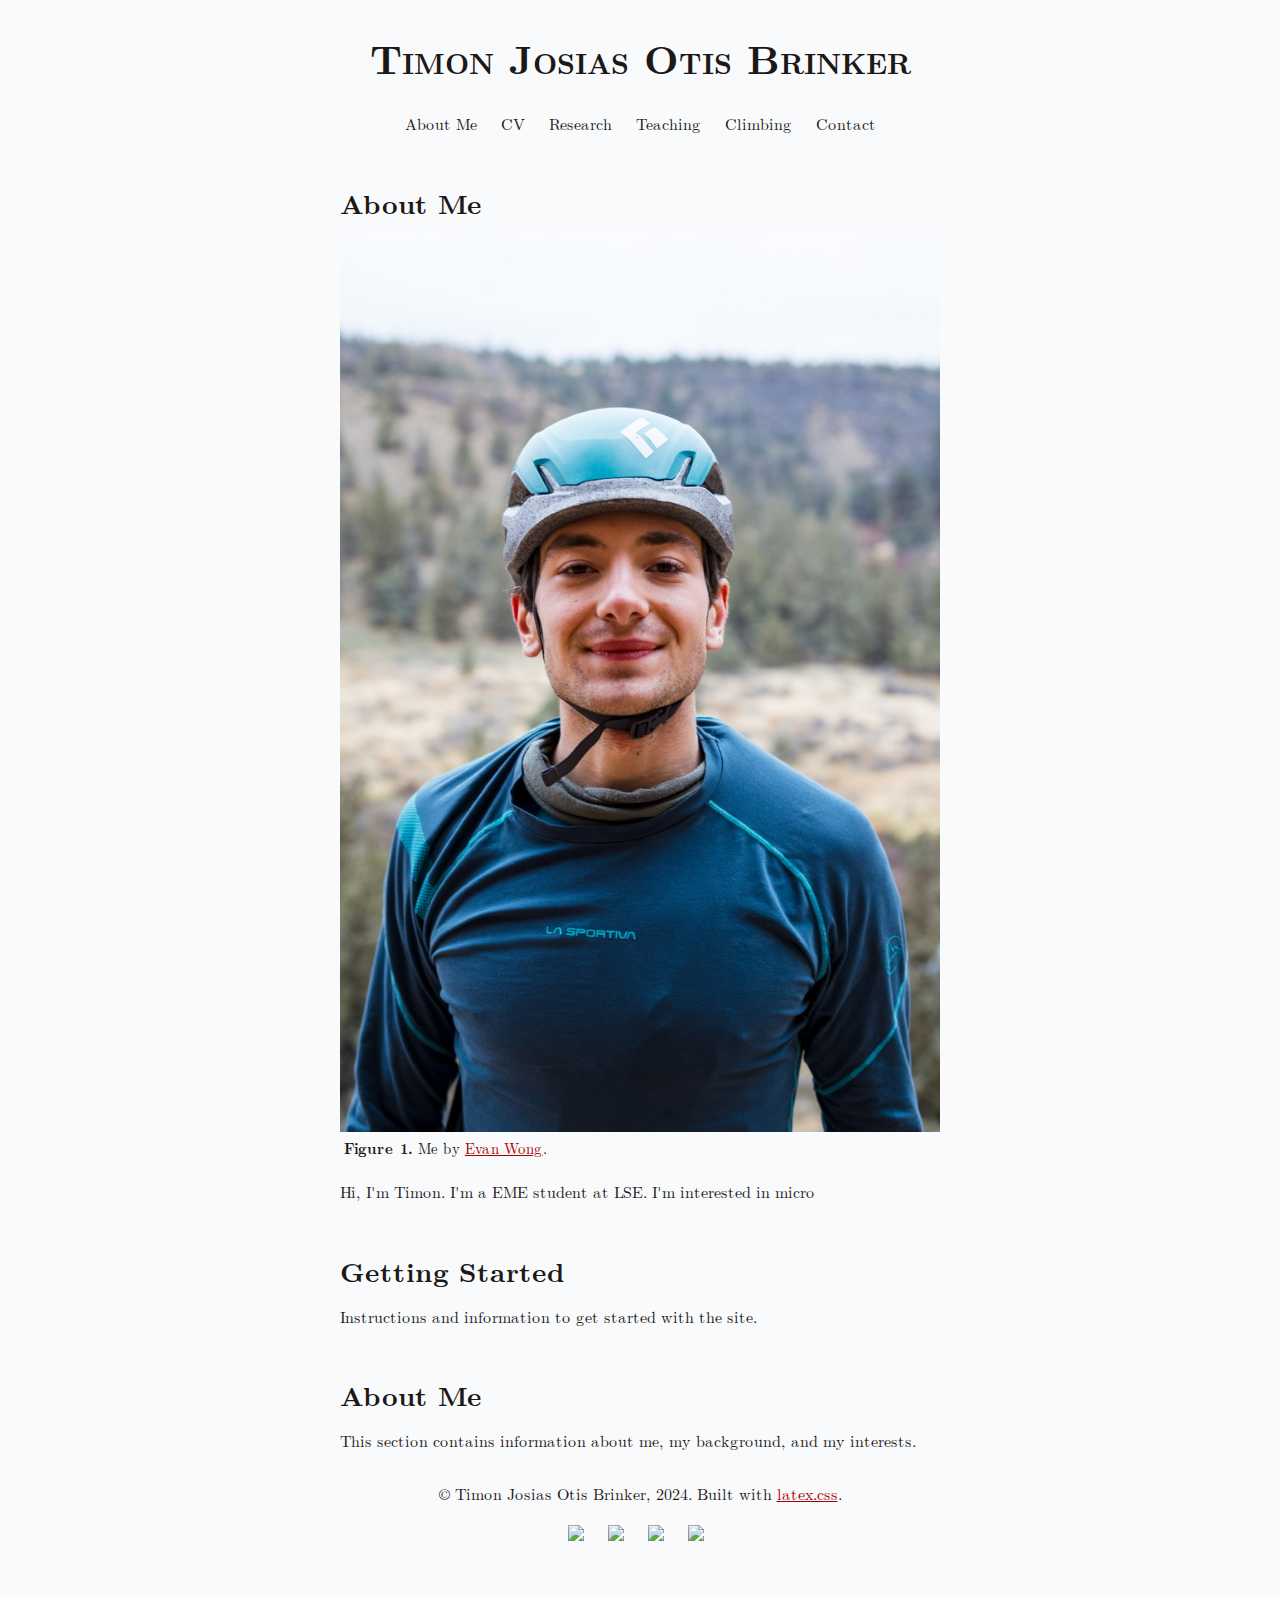
==== index.html @ 405f5540 "initial" ====
<!DOCTYPE html>
<html lang="en">

<head>
  <meta charset="UTF-8" />
  <meta name="viewport" content="width=device-width, initial-scale=1.0" />
  <meta name="google-site-verification" content="tm5Y6ZNTf-lBqbwniGjQPv1q02o2TuUQZ9GTYa4SMLg" />
  <title>Timon Brinker</title>

  <meta name="description"
    content="---" />
  <meta name="keywords" content="Timon Brinker, LSE, EME, student" />
  <meta property="og:title" content="Timon Brinker" />
  <meta property="og:url" content="https://latex.vercel.app" />
  <meta property="og:type" content="website" />

  <link rel="stylesheet" href="style.css" />
  <link rel="stylesheet" href="prism/prism.css" />
</head>

<body>
  <!-- HEADER SECTION -->
  <header>
    <h1><span class="author">Timon Josias Otis Brinker</span></h1>
    <nav>
      <a href="index.html">About Me</a>
      <a href="CV.html">CV</a>
      <a href="Research.html">Research</a>
      <a href="Teaching.html">Teaching</a>
      <a href="Climbing.html">Climbing</a>
      <a href="Contact.html">Contact</a>
    </nav>
  </header>

  <!-- MAIN CONTENT -->
  <main>
    <section id="about-me">
      <h2>About Me</h2>
      <figure>
        <img src = pic/5F84C0A1-6933-46D9-A409-B934EB5FBEB1_1_105_c.jpeg
          loading="lazy" alt="Mountain landscape" width="600" height="400" />
        <figcaption>
          Me by
          <a href="https://www.evan-wong.com">Evan Wong</a>.
        </figcaption>
      </figure>
      <p>Hi, I'm Timon. I'm a EME student at LSE. I'm interested in micro</p>
      </section>

    <!-- Section for Getting Started -->
    <section id="getting-started">
      <h2>Getting Started</h2>
      <p>Instructions and information to get started with the site.</p>
    </section>

    <!-- Section for About Me -->
    <section id="about-me">
      <h2>About Me</h2>
      <p>This section contains information about me, my background, and my interests.</p>
    </section>
  </main>

  <!-- FOOTER (Optional) -->
  <footer>
    <p>© Timon Josias Otis Brinker, 2024. Built with <a href="https://github.com/vincentdoerig/latex-css?tab=readme-ov-file">latex.css</a>.</p>
    <div class="social-icons">
      <a href="https://www.instagram.com/timonbrinker/" target="_blank">
        <img src="https://img.icons8.com/fluency/48/instagram-new.png" alt="Instagram icon" />
      </a>
      <a href="mailto:timon.brinker@icloud.com">
        <img src="https://img.icons8.com/fluency/48/email.png" alt="Email icon" />
      </a>
      <a href="https://www.linkedin.com/in/timon-brinker-65a720211/" target="_blank">
        <img src="https://img.icons8.com/fluency/48/linkedin.png" alt="LinkedIn icon" />
      </a>
      <a href="https://github.com/tjb-0" target="_blank">
        <img src="https://img.icons8.com/fluency/48/github.png" alt="GitHub icon" />
      </a>
    </div>
  </footer>

  <!-- Optional: Dark Mode Toggle Script -->
  <script>
    // Check the system theme preference on page load
    if (window.matchMedia && window.matchMedia('(prefers-color-scheme: dark)').matches) {
      document.body.classList.add('latex-dark');
    }
  
    // Listen for changes in the system theme preference
    window.matchMedia('(prefers-color-scheme: dark)').addEventListener('change', e => {
      if (e.matches) {
        document.body.classList.add('latex-dark'); // Apply dark mode
      } else {
        document.body.classList.remove('latex-dark'); // Remove dark mode
      }
    });
  </script>
</body>

</html>
---- style.css ----
/*!
 * LaTeX.css (https://latex.vercel.app/)
 *
 * Source: https://github.com/vincentdoerig/latex-css
 * Licensed under MIT (https://github.com/vincentdoerig/latex-css/blob/master/LICENSE)
*/

@font-face {
  font-family: 'Latin Modern';
  font-style: normal;
  font-weight: normal;
  font-display: swap;
  src: url('./fonts/LM-regular.woff2') format('woff2'),
    url('./fonts/LM-regular.woff') format('woff'),
    url('./fonts/LM-regular.ttf') format('truetype');
}

@font-face {
  font-family: 'Latin Modern';
  font-style: italic;
  font-weight: normal;
  font-display: swap;
  src: url('./fonts/LM-italic.woff2') format('woff2'),
    url('./fonts/LM-italic.woff') format('woff'),
    url('./fonts/LM-italic.ttf') format('truetype');
}

@font-face {
  font-family: 'Latin Modern';
  font-style: normal;
  font-weight: bold;
  font-display: swap;
  src: url('./fonts/LM-bold.woff2') format('woff2'),
    url('./fonts/LM-bold.woff') format('woff'),
    url('./fonts/LM-bold.ttf') format('truetype');
}

@font-face {
  font-family: 'Latin Modern';
  font-style: italic;
  font-weight: bold;
  font-display: swap;
  src: url('./fonts/LM-bold-italic.woff2') format('woff2'),
    url('./fonts/LM-bold-italic.woff') format('woff'),
    url('./fonts/LM-bold-italic.ttf') format('truetype');
}

@font-face {
  font-family: 'Libertinus';
  font-style: normal;
  font-weight: normal;
  font-display: swap;
  src: url('./fonts/Libertinus-regular.woff2') format('woff2');
}

@font-face {
  font-family: 'Libertinus';
  font-style: italic;
  font-weight: normal;
  font-display: swap;
  src: url('./fonts/Libertinus-italic.woff2') format('woff2');
}

@font-face {
  font-family: 'Libertinus';
  font-style: normal;
  font-weight: bold;
  font-display: swap;
  src: url('./fonts/Libertinus-bold.woff2') format('woff2');
}

@font-face {
  font-family: 'Libertinus';
  font-style: italic;
  font-weight: bold;
  font-display: swap;
  src: url('./fonts/Libertinus-bold-italic.woff2') format('woff2');
}

@font-face {
  font-family: 'Libertinus';
  font-style: normal;
  font-weight: 600;
  font-display: swap;
  src: url('./fonts/Libertinus-semibold.woff2') format('woff2');
}

@font-face {
  font-family: 'Libertinus';
  font-style: italic;
  font-weight: 600;
  font-display: swap;
  src: url('./fonts/Libertinus-semibold-italic.woff2') format('woff2');
}

/* Box sizing rules */
*,
*::before,
*::after {
  box-sizing: border-box;
}

:root {
  --body-color: hsl(0, 5%, 10%);
  --body-bg-color: hsl(210, 20%, 98%);
  --link-visited: hsl(0, 100%, 33%);
  --link-focus-outline: hsl(220, 90%, 52%);
  --pre-bg-color: hsl(210, 28%, 93%);
  --kbd-bg-color: hsl(210, 5%, 100%);
  --kbd-border-color: hsl(210, 5%, 70%);
  --table-border-color: black;
  --border-width-thin: 1.36px;
  --border-width-thick: 2.27px;
  --sidenote-target-border-color: hsl(55, 55%, 70%);
  --footnotes-border-color: hsl(0, 0%, 39%);
  --text-indent-size: 1.463rem; /* In 12pt [Latin Modern font] LaTeX article
  \parindent =~ 17.625pt; taking also into account the ratio
  1pt[LaTeX] = (72 / 72.27) * 1pt[HTML], with default 12pt/1rem LaTeX.css font
  size, the identation value in rem CSS units is:
  \parindent =~ 17.625 * (72 / 72.27) / 12 = 1.463rem. */
}

.latex-dark {
  --body-color: hsl(0, 0%, 86%);
  --body-bg-color: hsl(0, 0%, 16%);
  --link-visited: hsl(196 80% 77%);
  --link-focus-outline: hsl(215, 63%, 73%);
  --pre-bg-color: hsl(0, 1%, 25%);
  --kbd-bg-color: hsl(0, 0%, 16%);
  --kbd-border-color: hsl(210, 5%, 70%);
  --table-border-color: white;
  --sidenote-target-border-color: hsl(0, 0%, 59%);
  --footnotes-border-color: hsl(0, 0%, 59%);
  --proof-symbol-filter: invert(80%);
}

@media (prefers-color-scheme: dark) {
   .latex-dark-auto {
    --body-color: hsl(0, 0%, 86%);
    --body-bg-color: hsl(0, 0%, 16%);
    --link-visited: hsl(196 80% 77%);
    --link-focus-outline: hsl(215, 63%, 73%);
    --pre-bg-color: hsl(0, 1%, 25%);
    --kbd-bg-color: hsl(0, 0%, 16%);
    --kbd-border-color: hsl(210, 5%, 70%);
    --table-border-color: white;
    --sidenote-target-border-color: hsl(0, 0%, 59%);
    --footnotes-border-color: hsl(0, 0%, 59%);
    --proof-symbol-filter: invert(80%);
  }
}

/* Remove default margin */
body,
h1,
h2,
h3,
h4,
p,
ul[class],
ol[class],
li,
figure,
figcaption,
dl,
dd {
  margin: 0;
}

/* Make default font-size 1rem and add smooth scrolling to anchors */
html {
  font-size: 1rem;
}
@media (prefers-reduced-motion: no-preference) {
  html {
    scroll-behavior: smooth;
  }
}

body.libertinus {
  font-family: 'Libertinus', Georgia, Cambria, 'Times New Roman', Times, serif;
}

body {
  font-family: 'Latin Modern', Georgia, Cambria, 'Times New Roman', Times, serif;
  line-height: 1.8;

  max-width: 80ch;
  min-height: 100vh;
  overflow-x: hidden;
  margin: 0 auto;
  padding: 2rem 1.25rem;

  counter-reset: theorem definition sidenote-counter;

  color: var(--body-color);
  background-color: var(--body-bg-color);

  text-rendering: optimizeLegibility;
}

/* Justify and hyphenate all paragraphs */
p {
  text-align: justify;
  hyphens: auto;
  -webkit-hyphens: auto;
  -moz-hyphens: auto;
  margin-top: 1rem;
}

/* Indents paragraphs like in LaTeX documents*/
.indent-pars p {
  text-indent: var(--text-indent-size);
}

.indent-pars p.no-indent,
p.no-indent {
  text-indent: 0;
}

.indent-pars ol p,
.indent-pars ul p {
  text-indent: 0;
}

.indent-pars h2 + p,
.indent-pars h3 + p,
.indent-pars h4 + p {
  text-indent: 0;
}

/* A elements that don't have a class get default styles */
a:not([class]) {
  text-decoration-skip-ink: auto;
}

/* Make links red */
a,
a:visited {
  color: var(--link-visited);
}

a:focus {
  outline-offset: 2px;
  outline: 2px solid var(--link-focus-outline);
}

/* Make images easier to work with */
img {
  max-width: 100%;
  height: auto;
  display: block;
}

/* Inherit fonts for inputs and buttons */
input,
button,
textarea,
select {
  font: inherit;
}

/* Prevent textarea from overflowing */
textarea {
  width: 100%;
}

/* Natural flow and rhythm in articles by default */
article > * + * {
  margin-top: 1em;
}

/* Styles for inline code or code snippets */
code,
pre,
kbd {
  font-family: Menlo, Monaco, Consolas, 'Liberation Mono', 'Courier New',
    monospace;
  font-size: 85%;
  hyphens: none;
}
pre {
  padding: 1rem 1.4rem;
  max-width: 100%;
  overflow: auto;
  border-radius: 4px;
  background: var(--pre-bg-color);
}
pre code {
  font-size: 95%;
  position: relative;
}
kbd {
  background: var(--kbd-bg-color);
  border: 1px solid var(--kbd-border-color);
  border-radius: 2px;
  padding: 2px 4px;
  font-size: 75%;
}

/* Better tables */
table:not(.borders-custom) {
  border-collapse: collapse;
  border-spacing: 0;
  width: auto;
  max-width: 100%;
  border-top: var(--border-width-thick) solid var(--table-border-color);
  border-bottom: var(--border-width-thick) solid var(--table-border-color);
  /* display: block; */
  overflow-x: auto; /* does not work because element is not block */
  /* white-space: nowrap; */
  counter-increment: caption;
}
/* add bottom border on column table headings  */
table:not(.borders-custom) tr > th[scope='col'] {
  border-bottom: var(--border-width-thin) solid var(--table-border-color);
}
/* add right border on row table headings  */
table:not(.borders-custom) tr > th[scope='row'] {
  border-right: var(--border-width-thin) solid var(--table-border-color);
}
table:not(.borders-custom) > tbody > tr:first-child > td,
table:not(.borders-custom) > tbody > tr:first-child > th {
  border-top: var(--border-width-thin) solid var(--table-border-color);
}
table:not(.borders-custom) > tbody > tr:last-child > td,
table:not(.borders-custom) > tbody > tr:last-child > th {
  border-bottom: var(--border-width-thin) solid var(--table-border-color);
}

th,
td {
  text-align: left;
  padding: 0.5rem;
  line-height: 1.1;
}
/* Table caption */
caption {
  text-align: left;
  font-size: 0.923em;
  /* border-bottom: 2pt solid #000; */
  padding: 0 0.25em 0.25em;
  width: 100%;
  margin-left: 0;
}

caption::before {
  content: 'Table ' counter(caption) '. ';
  font-weight: bold;
}

/* allow scroll on the x-axis */
.scroll-wrapper {
  overflow-x: auto;
}

/* if a table is wrapped in a scroll wrapper,
  the table cells shouldn't wrap */
.scroll-wrapper > table td {
  white-space: nowrap;
}

/* Table custom borders */
table.borders-custom {
  border-collapse: collapse;
  border-spacing: 0;
  width: auto;
  max-width: 100%;
  overflow-x: auto;
  counter-increment: caption;
}

.border-top-thick {
  border-top: var(--border-width-thick) solid var(--table-border-color);
}
.border-right-thick {
  border-right: var(--border-width-thick) solid var(--table-border-color);
}
.border-bottom-thick {
  border-bottom: var(--border-width-thick) solid var(--table-border-color);
}
.border-left-thick {
  border-left: var(--border-width-thick) solid var(--table-border-color);
}

.border-top-thin {
  border-top: var(--border-width-thin) solid var(--table-border-color);
}
.border-right-thin {
  border-right: var(--border-width-thin) solid var(--table-border-color);
}
.border-bottom-thin {
  border-bottom: var(--border-width-thin) solid var(--table-border-color);
}
.border-left-thin {
  border-left: var(--border-width-thin) solid var(--table-border-color);
}

/* Table column alignment */
.col-1-l tr > :nth-child(1),
.col-2-l tr > :nth-child(2),
.col-3-l tr > :nth-child(3),
.col-4-l tr > :nth-child(4),
.col-5-l tr > :nth-child(5),
.col-6-l tr > :nth-child(6),
.col-7-l tr > :nth-child(7),
.col-8-l tr > :nth-child(8),
.col-9-l tr > :nth-child(9),
.col-10-l tr > :nth-child(10),
.col-11-l tr > :nth-child(11),
.col-12-l tr > :nth-child(12) {
  text-align: left;
}
.col-1-c tr > :nth-child(1),
.col-2-c tr > :nth-child(2),
.col-3-c tr > :nth-child(3),
.col-4-c tr > :nth-child(4),
.col-5-c tr > :nth-child(5),
.col-6-c tr > :nth-child(6),
.col-7-c tr > :nth-child(7),
.col-8-c tr > :nth-child(8),
.col-9-c tr > :nth-child(9),
.col-10-c tr > :nth-child(10),
.col-11-c tr > :nth-child(11),
.col-12-c tr > :nth-child(12) {
  text-align: center;
}
.col-1-r tr > :nth-child(1),
.col-2-r tr > :nth-child(2),
.col-3-r tr > :nth-child(3),
.col-4-r tr > :nth-child(4),
.col-5-r tr > :nth-child(5),
.col-6-r tr > :nth-child(6),
.col-7-r tr > :nth-child(7),
.col-8-r tr > :nth-child(8),
.col-9-r tr > :nth-child(9),
.col-10-r tr > :nth-child(10),
.col-11-r tr > :nth-child(11),
.col-12-r tr > :nth-child(12) {
  text-align: right;
}

/* Format figure captions (based on table captions) */
figure {
  counter-increment: figcaption;
}
figcaption {
  text-align: left;
  font-size: 0.923em;
  padding: 0.25em 0.25em 0;
  width: 100%;
  margin-left: 0;
}
figcaption::before {
  content: 'Figure ' counter(figcaption) '. ';
  font-weight: bold;
}

/* Center align the title */
h1:first-child {
  text-align: center;
}

/* Nested ordered list for ToC */
  /* Center navigation links */

  /* Adjust font size and padding for smaller screens */
  @media (max-width: 600px) {
    nav a {
      font-size: 0.9rem;
      padding: 0.5rem;
    }
  }

  nav {
    display: flex;
    justify-content: center;
    gap: 1.5rem; /* Space between links */
    flex-wrap: wrap; /* Allows links to wrap on small screens */
    margin-top: 1rem;
  }

  nav a {
    text-decoration: none; /* Remove underline from links */
    color: inherit; /* Inherit text color from header */
  }

nav ol {
  justify-content: center;
  counter-reset: item;
  padding-left: 2rem;
}
nav li {
  justify-content: center;
  display: block;
}
nav li::before {
  justify-content: center;
  content: counters(item, '.') ' ';
  counter-increment: item;
  padding-right: 0.85rem;
}

/* Center definitions (most useful for display equations) */
dl dd {
  text-align: center;
}

/* Theorem */
.theorem {
  counter-increment: theorem;
  display: block;
  margin: 12px 0;
  font-style: italic;
}
.theorem::before {
  content: 'Theorem ' counter(theorem) '. ';
  font-weight: bold;
  font-style: normal;
}

/* Lemma */
.lemma {
  counter-increment: theorem;
  display: block;
  margin: 12px 0;
  font-style: italic;
}
.lemma::before {
  content: 'Lemma ' counter(theorem) '. ';
  font-weight: bold;
  font-style: normal;
}

/* Proof */
.proof {
  display: block;
  margin: 12px 0;
  font-style: normal;
  position: relative;
}
.proof::before {
  content: 'Proof. ' attr(title);
  font-style: italic;
}
.proof::after {
  content: '◾️';
  filter: var(--proof-symbol-filter);
  position: absolute;
  right: -12px;
  bottom: -2px;
}

/* Definition */
.definition {
  counter-increment: definition;
  display: block;
  margin: 12px 0;
  font-style: normal;
}
.definition::before {
  content: 'Definition ' counter(definition) '. ';
  font-weight: bold;
  font-style: normal;
}

/* Center align author name, use small caps and add vertical spacing  */
.author {
  margin: 0.85rem 0;
  font-variant-caps: small-caps;
  text-align: center;
}

/* Sidenotes */

.sidenote {
  font-size: 0.8rem;
  float: right;
  clear: right;
  width: 18vw;
  margin-right: -20vw;
  margin-bottom: 1em;
  text-indent: 0;
}

.sidenote.left {
  float: left;
  margin-left: -20vw;
  margin-bottom: 1em;
  text-indent: 0;
}

/* (WIP) add border when a sidenote is clicked on */
.sidenote:target {
  border: var(--sidenote-target-border-color) 1.5px solid;
  padding: 0 .5rem;
  scroll-margin-block-start: 10rem;
}

/* sidenote counter */
.sidenote-number {
  counter-increment: sidenote-counter;
}

.sidenote-number::after,
.sidenote::before {
  position: relative;
  vertical-align: baseline;
}

/* add number in main content */
.sidenote-number::after {
  content: counter(sidenote-counter);
  font-size: 0.7rem;
  top: -0.5rem;
  left: 0.1rem;
}

/* add number in front of the sidenote */
.sidenote-number ~ .sidenote::before {
  content: counter(sidenote-counter) ' ';
  font-size: 0.7rem;
  top: -0.5rem;
}

label.sidenote-toggle:not(.sidenote-number) {
  display: none;
}

/* sidenotes inside blockquotes are indented more */
blockquote .sidenote {
  margin-right: -24vw;
  width: 18vw;
}


label.sidenote-toggle {
  display: inline;
  cursor: pointer;
}

input.sidenote-toggle {
  display: none;
}

@media (max-width: 1050px) {
  label.sidenote-toggle:not(.sidenote-number) {
    display: inline;
  }
  .sidenote {
    display: none;
  }
  .sidenote-toggle:checked + .sidenote {
    display: block;
    margin: 0.5rem 1.25rem 1rem 0.5rem;
    float: left;
    left: 1rem;
    clear: both;
    width: 95%;
  }
  /* tweak indentation of sidenote inside a blockquote */
  blockquote .sidenote {
    margin-right: -25vw;
    width: 16vw;
  }
}

  /* Footer styling */
  footer {
    text-align: center;
    padding: 1rem;
    font-size: 1rem;
    display: flex;
    flex-direction: column;
    align-items: center;
  }

  footer p {
    margin: 0.5rem 0;
  }

  footer .social-icons {
    display: flex;
    justify-content: center;
    gap: 1rem;
    margin-top: 0.5rem;
  }

  footer .social-icons a {
    display: inline-block;
  }

  footer .social-icons a img {
    width: 24px; /* Adjust icon size if needed */
    height: 24px;
  }

/* Make footnote text smaller and left align it (looks bad with long URLs) */
.footnotes p {
  text-align: left;
  line-height: 1.5;
  font-size: 85%;
  margin-bottom: 0.4rem;
}
.footnotes {
  border-top: 1px solid var(--footnotes-border-color);
}

/* Center title and paragraph */
.abstract,
.abstract p {
  text-align: center;
  margin-top: 0;
}
.abstract {
  margin: 2.25rem 0;
}
.abstract > h2 {
  font-size: 1rem;
  margin-bottom: -0.2rem;
}

/* Format the LaTeX symbol correctly (a higher up, e lower) */
.latex span:nth-child(1) {
  text-transform: uppercase;
  font-size: 0.75em;
  vertical-align: 0.28em;
  margin-left: -0.48em;
  margin-right: -0.15em;
  line-height: 1ex;
}

.latex span:nth-child(2) {
  text-transform: uppercase;
  vertical-align: -0.5ex;
  margin-left: -0.1667em;
  margin-right: -0.125em;
  line-height: 1ex;
}

/* Heading typography */
h1 {
  font-size: 2.5rem;
  line-height: 3.25rem;
  margin-bottom: 1.625rem;
}

.entry {
  margin-bottom: 1rem;
}

.entry p {
  margin: 0.2rem 0;
}

h2 {
  font-size: 1.7rem;
  line-height: 2rem;
  margin-top: 3rem;
}

h3 {
  font-size: 1.4rem;
  margin-top: 2.5rem;
}

h4 {
  font-size: 1.2rem;
  margin-top: 2rem;
}

h5 {
  font-size: 1rem;
  margin-top: 1.8rem;
}

h6 {
  font-size: 1rem;
  font-style: italic;
  font-weight: normal;
  margin-top: 2.5rem;
}

h3,
h4,
h5,
h6 {
  line-height: 1.625rem;
}

h1 + h2 {
  margin-top: 1.625rem;
}

h2 + h3,
h3 + h4,
h4 + h5 {
  margin-top: 0.8rem;
}

h5 + h6 {
  margin-top: -0.8rem;
}

h2,
h3,
h4,
h5,
h6 {
  margin-bottom: 0.8rem;
}
---- prism/prism.css ----
/*!
 * LaTeX prism.css (https://latex.vercel.app/#syntax-highlighting)
 * Based on the default prism.js theme for JavaScript, CSS and HTML by Lea Verou
 *
 * Source: https://github.com/vincentdoerig/latex-css/tree/master/prism
 * Licensed under MIT (https://github.com/vincentdoerig/latex-css/blob/master/LICENSE)
*/

:root {
  --bg-color: #F0F0F0;
  --color: black;
  --token-teal: #407f80;
  --token-black: #000000;
  --token-grey: #666666;
  --token-green: #007f00;
  --token-lime: #7d8f29;
  --token-brown: #9a6e3a;
  --token-red: #ba2121;
  --token-fuchsia: #dd4a68;
  --token-orange: #e90;
  --token-pink: #BA6687;
}

.latex-dark {
  --bg-color: #2d2d2d;
  --color: #ccc;
  --token-teal: #90D0D0;
  --token-black: #ccc;
  --token-grey: #999;
  --token-green: #51B53F;
  --token-lime: #B4C55D;
  --token-brown: #D3A26B;
  --token-red: #FA5E4F;
  --token-fuchsia: #FF839B;
  --token-orange: #FFCF4C;
  --token-pink: #F49BBC;
}

@media (prefers-color-scheme: dark) {
  .latex-dark-auto {
    --bg-color: #2d2d2d;
    --color: #ccc;
    --token-teal: #90D0D0;
    --token-black: #ccc;
    --token-grey: #999;
    --token-green: #51B53F;
    --token-lime: #B4C55D;
    --token-brown: #D3A26B;
    --token-red: #FA5E4F;
    --token-fuchsia: #FF839B;
    --token-orange: #FFCF4C;
    --token-pink: #F49BBC;
  }
}

code[class*='language-'],
pre[class*='language-'] {
  color: var(--color);
  background: none;
  text-align: left;
  white-space: pre;
  word-spacing: normal;
  word-break: normal;
  word-wrap: normal;
  line-height: 1.5;

  -moz-tab-size: 4;
  -o-tab-size: 4;
  tab-size: 4;

  -webkit-hyphens: none;
  -moz-hyphens: none;
  -ms-hyphens: none;
  hyphens: none;
}


/* Code blocks */
pre[class*='language-'] {
  padding: 1em;
  overflow: auto;
}

pre[class*='language-'] {
  background: var(--bg-color);
}

/* Inline code */
:not(pre) > code[class*='language-'] {
  padding: 0.1em;
  border-radius: 0.3em;
  white-space: normal;
}

.token.comment,
.token.prolog,
.token.doctype,
.token.cdata {
  color: var(--token-teal);
}

.token.punctuation,
.token.constant {
  color: var(--token-black);
}

.token.punctuation.attr-equals,
.token.number,
.token.operator {
  color: var(--token-grey);
}

.token.namespace {
  opacity: 0.7;
}

.token.property,
.token.tag,
.token.boolean,
.token.symbol,
.token.deleted,
.token.keyword {
  color: var(--token-green);
}

.token.selector,
.token.attr-name,
.token.char,
.token.builtin,
.token.inserted {
  color: var(--token-lime);
}

.token.entity,
.token.url,
.language-css .token.string,
.style .token.string {
  color: var(--token-brown);
}

.token.atrule,
.token.attr-value,
.token.string,
.token.attr-value .punctuation:not(.attr-equals) {
  color: var(--token-red);
}

.token.class-name {
  color: var(--token-fuchsia);
}

.token.important,
.token.variable {
  color: var(--token-orange);
}

.token.regex {
  color: var(--token-pink);
}

.token.important,
.token.bold {
  font-weight: bold;
}
.token.italic {
  font-style: italic;
}

.token.entity {
  cursor: help;
}
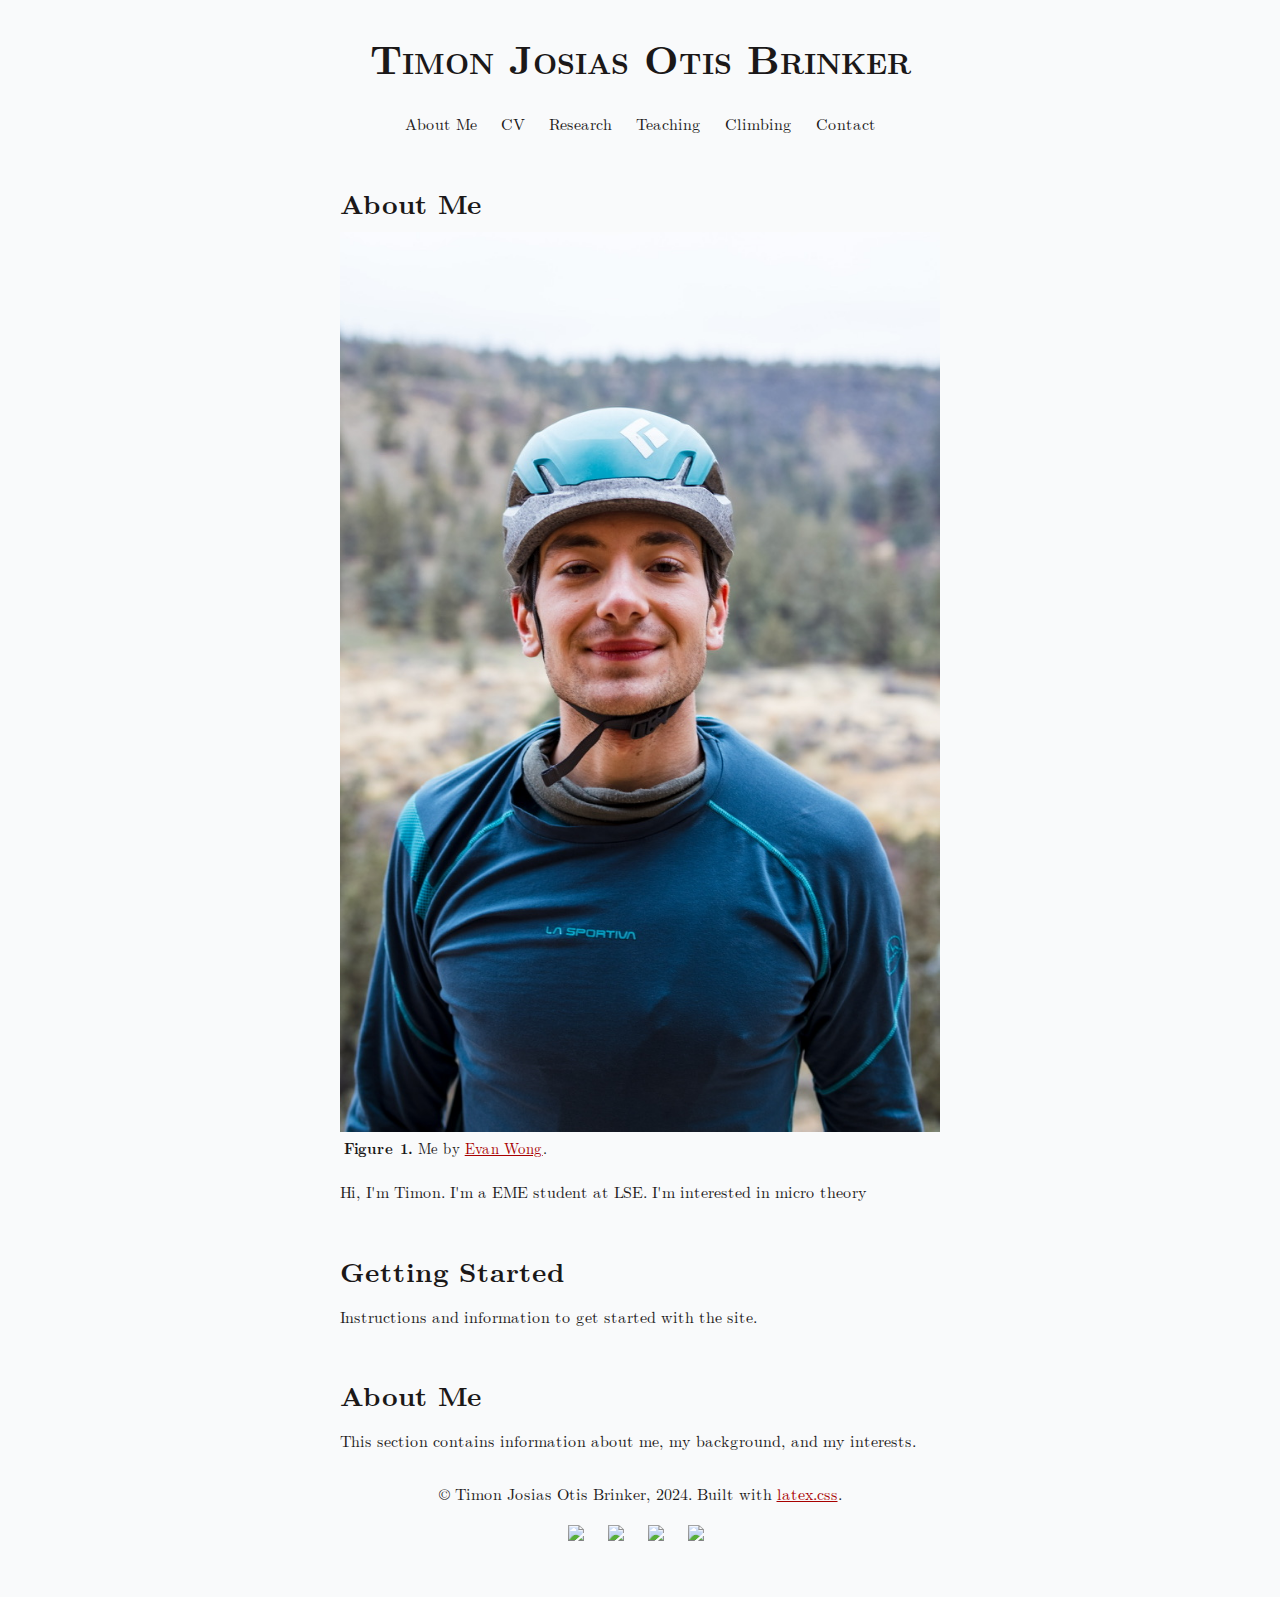
==== commit bb50b0bb: "test 1" ====
--- a/index.html
+++ b/index.html
@@ -23,12 +23,12 @@
   <header>
     <h1><span class="author">Timon Josias Otis Brinker</span></h1>
     <nav>
-      <a href="index.html">About Me</a>
-      <a href="CV.html">CV</a>
-      <a href="Research.html">Research</a>
-      <a href="Teaching.html">Teaching</a>
-      <a href="Climbing.html">Climbing</a>
-      <a href="Contact.html">Contact</a>
+      <a href="/">About Me</a> <!-- Link updated to point to the root -->
+      <a href="/CV">CV</a>
+      <a href="/Research">Research</a>
+      <a href="/Teaching">Teaching</a>
+      <a href="/Climbing">Climbing</a>
+      <a href="/Contact">Contact</a>
     </nav>
   </header>
 
@@ -44,7 +44,7 @@
           <a href="https://www.evan-wong.com">Evan Wong</a>.
         </figcaption>
       </figure>
-      <p>Hi, I'm Timon. I'm a EME student at LSE. I'm interested in micro</p>
+      <p>Hi, I'm Timon. I'm a EME student at LSE. I'm interested in micro theory</p>
       </section>
 
     <!-- Section for Getting Started -->
